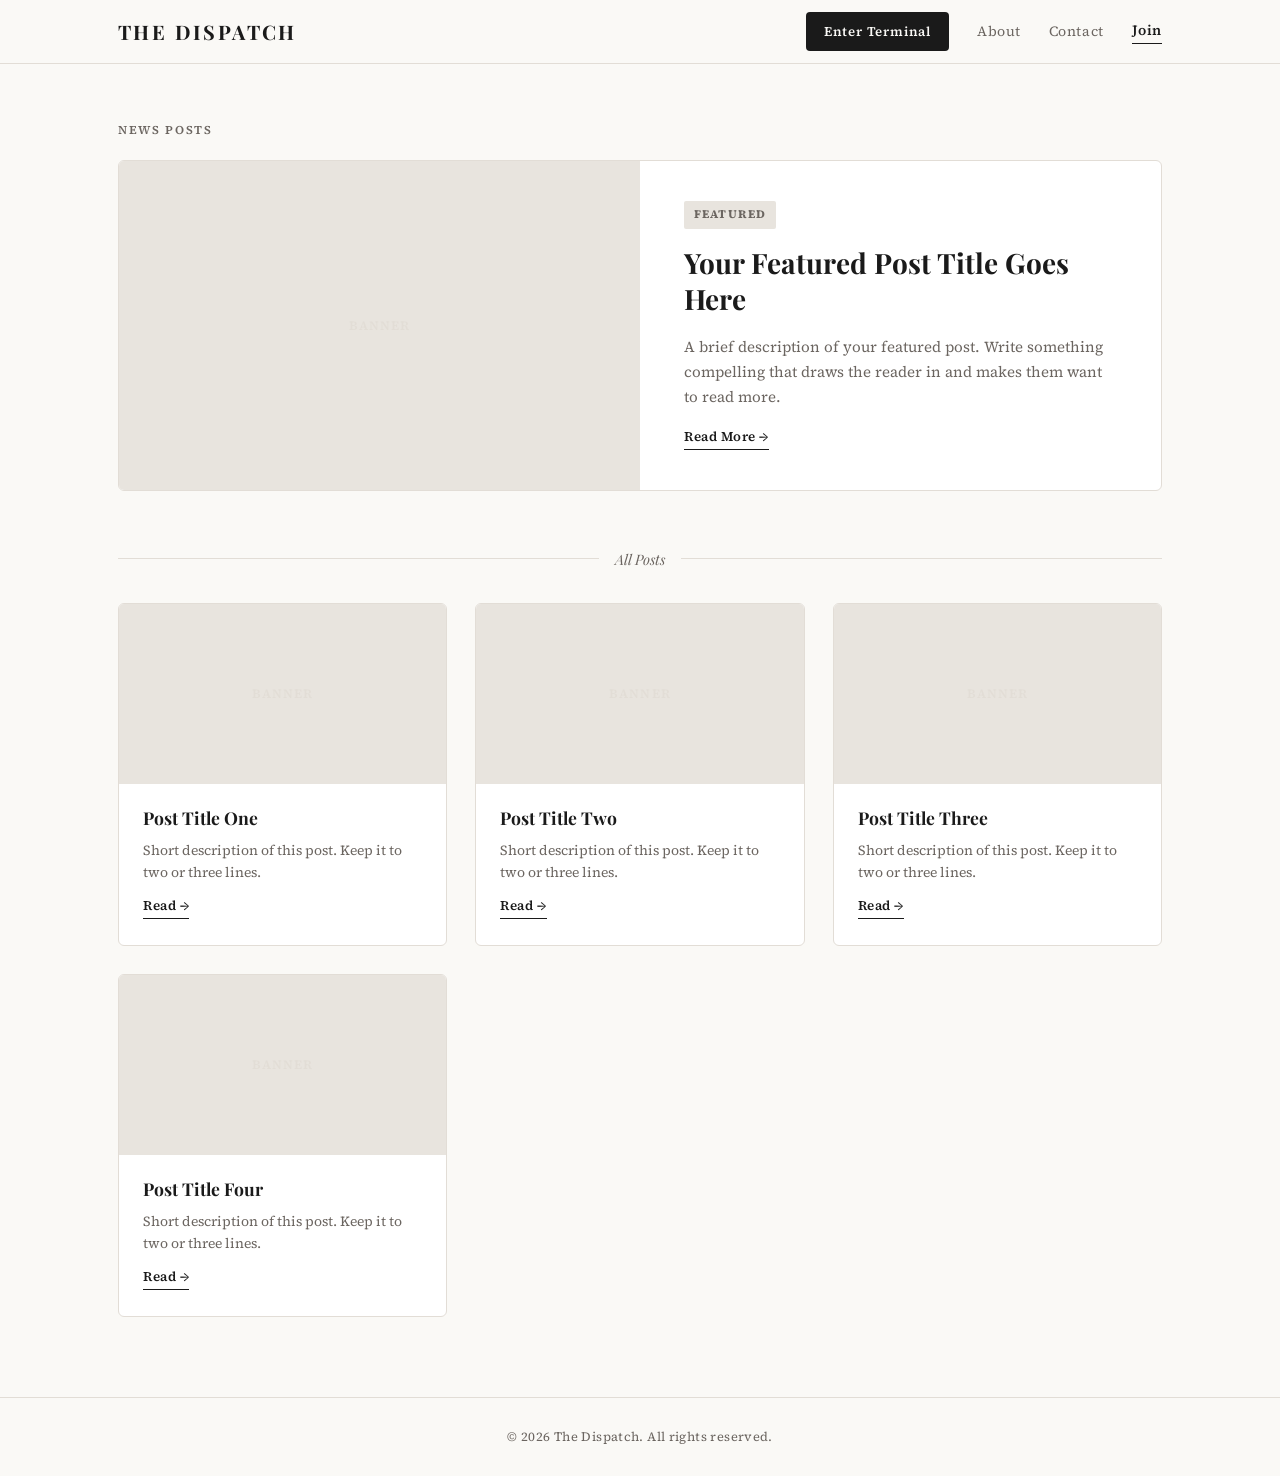
==== index.html @ 4632206f "first commit" ====
<!DOCTYPE html>
<html lang="en">
<head>
  <meta charset="UTF-8" />
  <meta name="viewport" content="width=device-width, initial-scale=1.0"/>
  <title>The Dispatch</title>
  <link rel="preconnect" href="https://fonts.googleapis.com">
  <link href="https://fonts.googleapis.com/css2?family=Playfair+Display:wght@400;600;700&family=Source+Serif+4:ital,wght@0,300;0,400;0,600;1,300&display=swap" rel="stylesheet">
  <link rel="stylesheet" href="style.css"/>
</head>
<body>

  <!-- NAV -->
  <header class="site-header">
    <div class="header-inner">
      <a href="index.html" class="site-title">THE DISPATCH</a>
      <nav class="site-nav">
        <a href="terminal.html" class="nav-btn">Enter Terminal</a>
        <a href="about.html" class="nav-link">About</a>
        <a href="contact.html" class="nav-link">Contact</a>
        <a href="join.html" class="nav-link join-link">Join</a>
      </nav>
      <button class="hamburger" id="hamburger" aria-label="Menu">&#9776;</button>
    </div>
    <div class="mobile-nav" id="mobileNav">
      <a href="terminal.html" class="nav-btn">Enter Terminal</a>
      <a href="about.html">About</a>
      <a href="contact.html">Contact</a>
      <a href="join.html">Join</a>
    </div>
  </header>

  <main>
    <!-- FEATURED POST -->
    <section class="featured-section fade-in">
      <div class="section-label">News Posts</div>
      <article class="featured-card">
        <div class="featured-banner">
          <!-- Replace with your image: <img src="your-image.jpg" alt="Banner"> -->
          <div class="banner-placeholder">Banner</div>
        </div>
        <div class="featured-body">
          <span class="post-tag">Featured</span>
          <h2 class="post-title">Your Featured Post Title Goes Here</h2>
          <p class="post-excerpt">A brief description of your featured post. Write something compelling that draws the reader in and makes them want to read more.</p>
          <a href="#" class="read-more">Read More &rarr;</a>
        </div>
      </article>
    </section>

    <!-- DIVIDER -->
    <div class="section-divider fade-in">
      <span>All Posts</span>
    </div>

    <!-- ALL POSTS GRID -->
    <section class="posts-section fade-in">
      <div class="posts-grid">

        <!-- POST CARD — duplicate this block to add more posts -->
        <article class="post-card">
          <div class="card-banner">
            <!-- <img src="your-image.jpg" alt=""> -->
            <div class="banner-placeholder">Banner</div>
          </div>
          <div class="card-body">
            <h3 class="card-title">Post Title One</h3>
            <p class="card-excerpt">Short description of this post. Keep it to two or three lines.</p>
            <a href="#" class="read-more">Read &rarr;</a>
          </div>
        </article>

        <article class="post-card">
          <div class="card-banner">
            <div class="banner-placeholder">Banner</div>
          </div>
          <div class="card-body">
            <h3 class="card-title">Post Title Two</h3>
            <p class="card-excerpt">Short description of this post. Keep it to two or three lines.</p>
            <a href="#" class="read-more">Read &rarr;</a>
          </div>
        </article>

        <article class="post-card">
          <div class="card-banner">
            <div class="banner-placeholder">Banner</div>
          </div>
          <div class="card-body">
            <h3 class="card-title">Post Title Three</h3>
            <p class="card-excerpt">Short description of this post. Keep it to two or three lines.</p>
            <a href="#" class="read-more">Read &rarr;</a>
          </div>
        </article>

        <article class="post-card">
          <div class="card-banner">
            <div class="banner-placeholder">Banner</div>
          </div>
          <div class="card-body">
            <h3 class="card-title">Post Title Four</h3>
            <p class="card-excerpt">Short description of this post. Keep it to two or three lines.</p>
            <a href="#" class="read-more">Read &rarr;</a>
          </div>
        </article>

        <!-- ADD MORE CARDS BELOW AS NEEDED -->

      </div>
    </section>
  </main>

  <footer class="site-footer">
    <p>&copy; 2026 The Dispatch. All rights reserved.</p>
  </footer>

</body>

<script>
  // main.js — The Dispatch

// Fade-in on scroll
const fadeEls = document.querySelectorAll('.fade-in');
const observer = new IntersectionObserver(
  (entries) => {
    entries.forEach((e, i) => {
      if (e.isIntersecting) {
        setTimeout(() => e.target.classList.add('visible'), i * 80);
        observer.unobserve(e.target);
      }
    });
  },
  { threshold: 0.12 }
);
fadeEls.forEach(el => observer.observe(el));

// Post cards stagger
const cards = document.querySelectorAll('.post-card');
const cardObs = new IntersectionObserver(
  (entries) => {
    entries.forEach((e, i) => {
      if (e.isIntersecting) {
        setTimeout(() => {
          e.target.style.opacity = '1';
          e.target.style.transform = 'translateY(0)';
        }, i * 90);
        cardObs.unobserve(e.target);
      }
    });
  },
  { threshold: 0.08 }
);
cards.forEach(card => {
  card.style.opacity = '0';
  card.style.transform = 'translateY(18px)';
  card.style.transition = 'opacity 0.5s ease, transform 0.5s ease, box-shadow 0.25s, filter 0.25s';
  cardObs.observe(card);
});

// Hamburger menu toggle
const hamburger = document.getElementById('hamburger');
const mobileNav = document.getElementById('mobileNav');
if (hamburger && mobileNav) {
  hamburger.addEventListener('click', () => mobileNav.classList.toggle('open'));
}

// Smooth header shadow on scroll
const header = document.querySelector('.site-header');
window.addEventListener('scroll', () => {
  if (window.scrollY > 8) {
    header.style.boxShadow = '0 2px 16px rgba(0,0,0,0.07)';
  } else {
    header.style.boxShadow = 'none';
  }
}, { passive: true });

</script>

</html>
---- style.css ----
/* ===========================
   THE DISPATCH — style.css
   =========================== */

:root {
  --bg:        #faf9f6;
  --surface:   #ffffff;
  --border:    #e2ddd6;
  --text:      #1a1a1a;
  --muted:     #6b6560;
  --accent:    #1a1a1a;
  --btn-bg:    #1a1a1a;
  --btn-text:  #faf9f6;
  --tag:       #e8e4de;
  --radius:    4px;
  --max-w:     1100px;
  --header-h:  64px;
}

*, *::before, *::after { box-sizing: border-box; margin: 0; padding: 0; }

html { scroll-behavior: smooth; }

body {
  background: var(--bg);
  color: var(--text);
  font-family: 'Source Serif 4', Georgia, serif;
  font-size: 17px;
  line-height: 1.7;
  -webkit-font-smoothing: antialiased;
}

a { color: inherit; text-decoration: none; }

/* ---- HEADER ---- */
.site-header {
  position: sticky;
  top: 0;
  z-index: 100;
  background: rgba(250, 249, 246, 0.92);
  backdrop-filter: blur(10px);
  border-bottom: 1px solid var(--border);
  height: var(--header-h);
}

.header-inner {
  max-width: var(--max-w);
  margin: 0 auto;
  padding: 0 28px;
  height: 100%;
  display: flex;
  align-items: center;
  gap: 32px;
}

.site-title {
  font-family: 'Playfair Display', Georgia, serif;
  font-size: 1.25rem;
  font-weight: 700;
  letter-spacing: 0.12em;
  color: var(--text);
  flex-shrink: 0;
}

.site-nav {
  margin-left: auto;
  display: flex;
  align-items: center;
  gap: 28px;
}

.nav-link {
  font-size: 0.88rem;
  font-weight: 400;
  letter-spacing: 0.04em;
  color: var(--muted);
  transition: color 0.2s;
}
.nav-link:hover { color: var(--text); }

.join-link {
  font-weight: 600;
  color: var(--text);
  border-bottom: 1.5px solid var(--text);
  padding-bottom: 1px;
}

.nav-btn {
  font-size: 0.82rem;
  font-weight: 600;
  letter-spacing: 0.06em;
  background: var(--btn-bg);
  color: var(--btn-text);
  padding: 8px 18px;
  border-radius: var(--radius);
  transition: opacity 0.2s, transform 0.15s;
}
.nav-btn:hover { opacity: 0.85; transform: translateY(-1px); }

/* hamburger — mobile */
.hamburger {
  display: none;
  background: none;
  border: none;
  font-size: 1.4rem;
  cursor: pointer;
  margin-left: auto;
  color: var(--text);
}

.mobile-nav {
  display: none;
  flex-direction: column;
  gap: 16px;
  padding: 20px 28px;
  border-bottom: 1px solid var(--border);
  background: var(--bg);
}
.mobile-nav a { font-size: 0.95rem; color: var(--text); }
.mobile-nav.open { display: flex; }

/* ---- FADE-IN ANIMATION ---- */
.fade-in {
  opacity: 0;
  transform: translateY(22px);
  transition: opacity 0.6s ease, transform 0.6s ease;
}
.fade-in.visible {
  opacity: 1;
  transform: translateY(0);
}

/* ---- FEATURED SECTION ---- */
.featured-section {
  max-width: var(--max-w);
  margin: 56px auto 0;
  padding: 0 28px;
}

.section-label {
  font-size: 0.75rem;
  font-weight: 600;
  letter-spacing: 0.14em;
  text-transform: uppercase;
  color: var(--muted);
  margin-bottom: 20px;
}

.featured-card {
  display: grid;
  grid-template-columns: 1fr 1fr;
  gap: 0;
  border: 1px solid var(--border);
  border-radius: 6px;
  overflow: hidden;
  background: var(--surface);
  transition: box-shadow 0.25s;
}
.featured-card:hover { box-shadow: 0 8px 32px rgba(0,0,0,0.08); }

.featured-banner {
  background: var(--tag);
  min-height: 320px;
  display: flex;
  align-items: center;
  justify-content: center;
  overflow: hidden;
}
.featured-banner img { width: 100%; height: 100%; object-fit: cover; }

.featured-body {
  padding: 40px 44px;
  display: flex;
  flex-direction: column;
  justify-content: center;
  gap: 16px;
}

.post-tag {
  font-size: 0.72rem;
  font-weight: 700;
  letter-spacing: 0.1em;
  text-transform: uppercase;
  background: var(--tag);
  padding: 4px 10px;
  border-radius: 2px;
  width: fit-content;
  color: var(--muted);
}

.post-title {
  font-family: 'Playfair Display', Georgia, serif;
  font-size: 1.75rem;
  font-weight: 700;
  line-height: 1.3;
  color: var(--text);
}

.post-excerpt {
  font-size: 0.95rem;
  color: var(--muted);
  line-height: 1.65;
}

.read-more {
  font-size: 0.83rem;
  font-weight: 600;
  letter-spacing: 0.04em;
  color: var(--text);
  display: inline-flex;
  align-items: center;
  gap: 4px;
  border-bottom: 1.5px solid var(--text);
  padding-bottom: 1px;
  width: fit-content;
  transition: gap 0.2s;
}
.read-more:hover { gap: 8px; }

/* ---- DIVIDER ---- */
.section-divider {
  max-width: var(--max-w);
  margin: 56px auto 32px;
  padding: 0 28px;
  display: flex;
  align-items: center;
  gap: 16px;
}
.section-divider::before,
.section-divider::after {
  content: '';
  flex: 1;
  height: 1px;
  background: var(--border);
}
.section-divider span {
  font-family: 'Playfair Display', serif;
  font-size: 0.9rem;
  font-style: italic;
  color: var(--muted);
  white-space: nowrap;
}

/* ---- POSTS GRID ---- */
.posts-section {
  max-width: var(--max-w);
  margin: 0 auto 80px;
  padding: 0 28px;
}

.posts-grid {
  display: grid;
  grid-template-columns: repeat(auto-fill, minmax(260px, 1fr));
  gap: 28px;
}

.post-card {
  background: var(--surface);
  border: 1px solid var(--border);
  border-radius: 6px;
  overflow: hidden;
  transition: box-shadow 0.25s, transform 0.25s;
}
.post-card:hover {
  box-shadow: 0 6px 24px rgba(0,0,0,0.07);
  transform: translateY(-3px);
}

.card-banner {
  background: var(--tag);
  height: 180px;
  display: flex;
  align-items: center;
  justify-content: center;
  overflow: hidden;
}
.card-banner img { width: 100%; height: 100%; object-fit: cover; }

.banner-placeholder {
  font-size: 0.8rem;
  font-weight: 600;
  letter-spacing: 0.08em;
  text-transform: uppercase;
  color: var(--border);
  user-select: none;
}

.card-body {
  padding: 22px 24px 26px;
  display: flex;
  flex-direction: column;
  gap: 10px;
}

.card-title {
  font-family: 'Playfair Display', Georgia, serif;
  font-size: 1.1rem;
  font-weight: 700;
  line-height: 1.35;
  color: var(--text);
}

.card-excerpt {
  font-size: 0.87rem;
  color: var(--muted);
  line-height: 1.6;
}

/* ---- FOOTER ---- */
.site-footer {
  border-top: 1px solid var(--border);
  padding: 28px;
  text-align: center;
  font-size: 0.8rem;
  color: var(--muted);
  letter-spacing: 0.03em;
}

/* ---- INNER PAGES ---- */
.page-wrap {
  max-width: 720px;
  margin: 72px auto 100px;
  padding: 0 28px;
}

.page-wrap h1 {
  font-family: 'Playfair Display', Georgia, serif;
  font-size: 2.4rem;
  font-weight: 700;
  margin-bottom: 24px;
}

.page-wrap p {
  font-size: 1rem;
  color: var(--muted);
  line-height: 1.8;
  margin-bottom: 18px;
}

/* Terminal page */
.terminal-wrap {
  max-width: 820px;
  margin: 72px auto 100px;
  padding: 0 28px;
}

.terminal-box {
  background: #111;
  color: #d4d4d4;
  border-radius: 8px;
  overflow: hidden;
  font-family: 'Courier New', monospace;
  font-size: 0.9rem;
  box-shadow: 0 12px 48px rgba(0,0,0,0.18);
}

.terminal-topbar {
  background: #2a2a2a;
  padding: 12px 18px;
  display: flex;
  align-items: center;
  gap: 8px;
}

.t-dot {
  width: 12px;
  height: 12px;
  border-radius: 50%;
}
.t-dot.red   { background: #ff5f57; }
.t-dot.yellow{ background: #febc2e; }
.t-dot.green { background: #28c840; }

.terminal-title {
  margin-left: 10px;
  font-size: 0.78rem;
  color: #888;
}

.terminal-body {
  padding: 28px 24px;
  min-height: 340px;
}

.terminal-line { margin-bottom: 6px; }
.prompt { color: #6db6ff; }
.cmd    { color: #fff; }
.output { color: #9e9e9e; }
.cursor { display: inline-block; width: 8px; height: 1em; background: #d4d4d4; vertical-align: text-bottom; animation: blink 1s step-end infinite; }

@keyframes blink { 50% { opacity: 0; } }

/* Join / Contact form */
.form-group { margin-bottom: 22px; }
.form-group label { display: block; font-size: 0.82rem; font-weight: 600; letter-spacing: 0.05em; text-transform: uppercase; color: var(--muted); margin-bottom: 8px; }
.form-group input,
.form-group textarea {
  width: 100%;
  border: 1px solid var(--border);
  background: var(--surface);
  padding: 12px 16px;
  font-family: 'Source Serif 4', serif;
  font-size: 0.95rem;
  color: var(--text);
  border-radius: var(--radius);
  transition: border-color 0.2s;
  outline: none;
}
.form-group input:focus,
.form-group textarea:focus { border-color: var(--text); }
.form-group textarea { min-height: 130px; resize: vertical; }

.submit-btn {
  background: var(--btn-bg);
  color: var(--btn-text);
  border: none;
  padding: 13px 32px;
  font-family: 'Source Serif 4', serif;
  font-size: 0.88rem;
  font-weight: 600;
  letter-spacing: 0.06em;
  border-radius: var(--radius);
  cursor: pointer;
  transition: opacity 0.2s, transform 0.15s;
}
.submit-btn:hover { opacity: 0.82; transform: translateY(-1px); }

/* ---- RESPONSIVE ---- */
@media (max-width: 700px) {
  .featured-card { grid-template-columns: 1fr; }
  .featured-banner { min-height: 200px; }
  .featured-body { padding: 28px 24px; }
  .post-title { font-size: 1.4rem; }
  .site-nav { display: none; }
  .hamburger { display: block; }
}
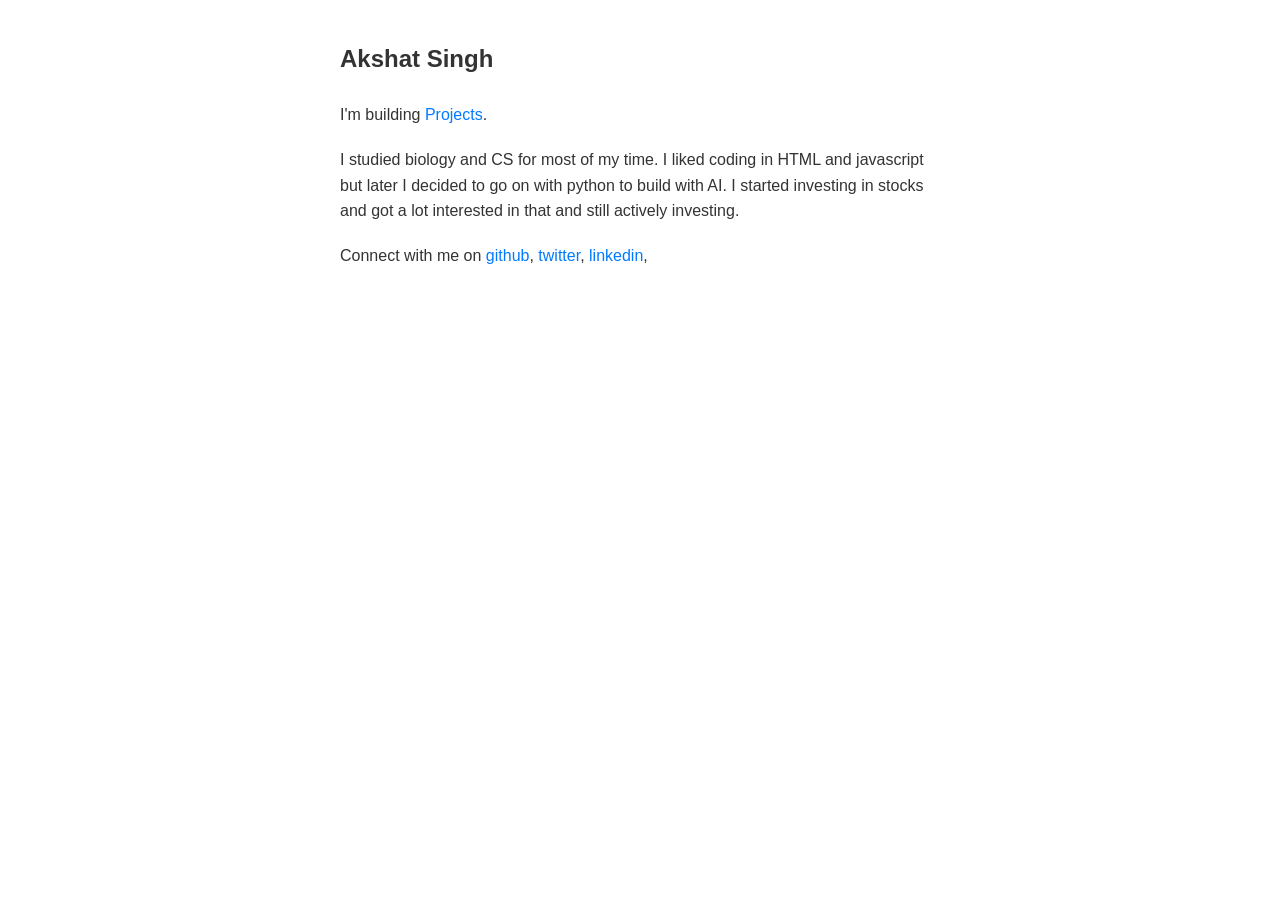
==== commit fc1baf02: "Rename main.html to index.html" ====
--- a/index.html
+++ b/index.html
@@ -1,178 +1,30 @@
 <!DOCTYPE html>
 <html lang="en">
 <head>
-  <meta charset="UTF-8" />
-  <meta name="viewport" content="width=device-width, initial-scale=1.0"/>
-  <title>The Dispatch</title>
-  <link rel="preconnect" href="https://fonts.googleapis.com">
-  <link href="https://fonts.googleapis.com/css2?family=Playfair+Display:wght@400;600;700&family=Source+Serif+4:ital,wght@0,300;0,400;0,600;1,300&display=swap" rel="stylesheet">
-  <link rel="stylesheet" href="style.css"/>
+    <meta charset="UTF-8">
+    <meta name="viewport" content="width=device-width, initial-scale=1.0">
+    <title>Akshat</title>
+    <link rel="stylesheet" href="style.css">
 </head>
 <body>
-
-  <!-- NAV -->
-  <header class="site-header">
-    <div class="header-inner">
-      <a href="index.html" class="site-title">THE DISPATCH</a>
-      <nav class="site-nav">
-        <a href="terminal.html" class="nav-btn">Enter Terminal</a>
-        <a href="about.html" class="nav-link">About</a>
-        <a href="contact.html" class="nav-link">Contact</a>
-        <a href="join.html" class="nav-link join-link">Join</a>
-      </nav>
-      <button class="hamburger" id="hamburger" aria-label="Menu">&#9776;</button>
+    <div class="container">
+        <h1>Akshat Singh</h1>
+        
+        <p>
+            I'm building <a href="">Projects</a>.
+        </p>
+        
+        <p>
+             I studied biology and CS for most of my time. I liked coding in HTML and javascript
+             but later I decided to go on with python to build with AI. 
+             I started investing in stocks and got a lot interested in that and still actively investing.
+        </p>
+        
+        <p>
+            Connect with me on <a href="https://github.com/nitfactor">github</a>, 
+            <a href="https://twitter.com/axhsat">twitter</a>, 
+            <a href="https://linkedin.com/in/akshat7361">linkedin</a>, 
+        </p>
     </div>
-    <div class="mobile-nav" id="mobileNav">
-      <a href="terminal.html" class="nav-btn">Enter Terminal</a>
-      <a href="about.html">About</a>
-      <a href="contact.html">Contact</a>
-      <a href="join.html">Join</a>
-    </div>
-  </header>
-
-  <main>
-    <!-- FEATURED POST -->
-    <section class="featured-section fade-in">
-      <div class="section-label">News Posts</div>
-      <article class="featured-card">
-        <div class="featured-banner">
-          <!-- Replace with your image: <img src="your-image.jpg" alt="Banner"> -->
-          <div class="banner-placeholder">Banner</div>
-        </div>
-        <div class="featured-body">
-          <span class="post-tag">Featured</span>
-          <h2 class="post-title">Your Featured Post Title Goes Here</h2>
-          <p class="post-excerpt">A brief description of your featured post. Write something compelling that draws the reader in and makes them want to read more.</p>
-          <a href="#" class="read-more">Read More &rarr;</a>
-        </div>
-      </article>
-    </section>
-
-    <!-- DIVIDER -->
-    <div class="section-divider fade-in">
-      <span>All Posts</span>
-    </div>
-
-    <!-- ALL POSTS GRID -->
-    <section class="posts-section fade-in">
-      <div class="posts-grid">
-
-        <!-- POST CARD — duplicate this block to add more posts -->
-        <article class="post-card">
-          <div class="card-banner">
-            <!-- <img src="your-image.jpg" alt=""> -->
-            <div class="banner-placeholder">Banner</div>
-          </div>
-          <div class="card-body">
-            <h3 class="card-title">Post Title One</h3>
-            <p class="card-excerpt">Short description of this post. Keep it to two or three lines.</p>
-            <a href="#" class="read-more">Read &rarr;</a>
-          </div>
-        </article>
-
-        <article class="post-card">
-          <div class="card-banner">
-            <div class="banner-placeholder">Banner</div>
-          </div>
-          <div class="card-body">
-            <h3 class="card-title">Post Title Two</h3>
-            <p class="card-excerpt">Short description of this post. Keep it to two or three lines.</p>
-            <a href="#" class="read-more">Read &rarr;</a>
-          </div>
-        </article>
-
-        <article class="post-card">
-          <div class="card-banner">
-            <div class="banner-placeholder">Banner</div>
-          </div>
-          <div class="card-body">
-            <h3 class="card-title">Post Title Three</h3>
-            <p class="card-excerpt">Short description of this post. Keep it to two or three lines.</p>
-            <a href="#" class="read-more">Read &rarr;</a>
-          </div>
-        </article>
-
-        <article class="post-card">
-          <div class="card-banner">
-            <div class="banner-placeholder">Banner</div>
-          </div>
-          <div class="card-body">
-            <h3 class="card-title">Post Title Four</h3>
-            <p class="card-excerpt">Short description of this post. Keep it to two or three lines.</p>
-            <a href="#" class="read-more">Read &rarr;</a>
-          </div>
-        </article>
-
-        <!-- ADD MORE CARDS BELOW AS NEEDED -->
-
-      </div>
-    </section>
-  </main>
-
-  <footer class="site-footer">
-    <p>&copy; 2026 The Dispatch. All rights reserved.</p>
-  </footer>
-
 </body>
-
-<script>
-  // main.js — The Dispatch
-
-// Fade-in on scroll
-const fadeEls = document.querySelectorAll('.fade-in');
-const observer = new IntersectionObserver(
-  (entries) => {
-    entries.forEach((e, i) => {
-      if (e.isIntersecting) {
-        setTimeout(() => e.target.classList.add('visible'), i * 80);
-        observer.unobserve(e.target);
-      }
-    });
-  },
-  { threshold: 0.12 }
-);
-fadeEls.forEach(el => observer.observe(el));
-
-// Post cards stagger
-const cards = document.querySelectorAll('.post-card');
-const cardObs = new IntersectionObserver(
-  (entries) => {
-    entries.forEach((e, i) => {
-      if (e.isIntersecting) {
-        setTimeout(() => {
-          e.target.style.opacity = '1';
-          e.target.style.transform = 'translateY(0)';
-        }, i * 90);
-        cardObs.unobserve(e.target);
-      }
-    });
-  },
-  { threshold: 0.08 }
-);
-cards.forEach(card => {
-  card.style.opacity = '0';
-  card.style.transform = 'translateY(18px)';
-  card.style.transition = 'opacity 0.5s ease, transform 0.5s ease, box-shadow 0.25s, filter 0.25s';
-  cardObs.observe(card);
-});
-
-// Hamburger menu toggle
-const hamburger = document.getElementById('hamburger');
-const mobileNav = document.getElementById('mobileNav');
-if (hamburger && mobileNav) {
-  hamburger.addEventListener('click', () => mobileNav.classList.toggle('open'));
-}
-
-// Smooth header shadow on scroll
-const header = document.querySelector('.site-header');
-window.addEventListener('scroll', () => {
-  if (window.scrollY > 8) {
-    header.style.boxShadow = '0 2px 16px rgba(0,0,0,0.07)';
-  } else {
-    header.style.boxShadow = 'none';
-  }
-}, { passive: true });
-
-</script>
-
 </html>
--- a/style.css
+++ b/style.css
@@ -1,436 +1,27 @@
-/* ===========================
-   THE DISPATCH — style.css
-   =========================== */
-
-:root {
-  --bg:        #faf9f6;
-  --surface:   #ffffff;
-  --border:    #e2ddd6;
-  --text:      #1a1a1a;
-  --muted:     #6b6560;
-  --accent:    #1a1a1a;
-  --btn-bg:    #1a1a1a;
-  --btn-text:  #faf9f6;
-  --tag:       #e8e4de;
-  --radius:    4px;
-  --max-w:     1100px;
-  --header-h:  64px;
+body {
+    font-family: -apple-system, BlinkMacSystemFont, "Segoe UI", Helvetica, Arial, sans-serif;
+    line-height: 1.6;
+    color: #333;
+    max-width: 600px;
+    margin: 40px auto;
+    padding: 0 20px;
 }
 
-*, *::before, *::after { box-sizing: border-box; margin: 0; padding: 0; }
-
-html { scroll-behavior: smooth; }
-
-body {
-  background: var(--bg);
-  color: var(--text);
-  font-family: 'Source Serif 4', Georgia, serif;
-  font-size: 17px;
-  line-height: 1.7;
-  -webkit-font-smoothing: antialiased;
+h1 {
+    font-size: 1.5rem;
+    font-weight: 600;
+    margin-bottom: 1.5rem;
 }
 
-a { color: inherit; text-decoration: none; }
-
-/* ---- HEADER ---- */
-.site-header {
-  position: sticky;
-  top: 0;
-  z-index: 100;
-  background: rgba(250, 249, 246, 0.92);
-  backdrop-filter: blur(10px);
-  border-bottom: 1px solid var(--border);
-  height: var(--header-h);
+p {
+    margin-bottom: 1.2rem;
 }
 
-.header-inner {
-  max-width: var(--max-w);
-  margin: 0 auto;
-  padding: 0 28px;
-  height: 100%;
-  display: flex;
-  align-items: center;
-  gap: 32px;
+a {
+    color: #007bff;
+    text-decoration: none;
 }
 
-.site-title {
-  font-family: 'Playfair Display', Georgia, serif;
-  font-size: 1.25rem;
-  font-weight: 700;
-  letter-spacing: 0.12em;
-  color: var(--text);
-  flex-shrink: 0;
-}
-
-.site-nav {
-  margin-left: auto;
-  display: flex;
-  align-items: center;
-  gap: 28px;
-}
-
-.nav-link {
-  font-size: 0.88rem;
-  font-weight: 400;
-  letter-spacing: 0.04em;
-  color: var(--muted);
-  transition: color 0.2s;
-}
-.nav-link:hover { color: var(--text); }
-
-.join-link {
-  font-weight: 600;
-  color: var(--text);
-  border-bottom: 1.5px solid var(--text);
-  padding-bottom: 1px;
-}
-
-.nav-btn {
-  font-size: 0.82rem;
-  font-weight: 600;
-  letter-spacing: 0.06em;
-  background: var(--btn-bg);
-  color: var(--btn-text);
-  padding: 8px 18px;
-  border-radius: var(--radius);
-  transition: opacity 0.2s, transform 0.15s;
-}
-.nav-btn:hover { opacity: 0.85; transform: translateY(-1px); }
-
-/* hamburger — mobile */
-.hamburger {
-  display: none;
-  background: none;
-  border: none;
-  font-size: 1.4rem;
-  cursor: pointer;
-  margin-left: auto;
-  color: var(--text);
-}
-
-.mobile-nav {
-  display: none;
-  flex-direction: column;
-  gap: 16px;
-  padding: 20px 28px;
-  border-bottom: 1px solid var(--border);
-  background: var(--bg);
-}
-.mobile-nav a { font-size: 0.95rem; color: var(--text); }
-.mobile-nav.open { display: flex; }
-
-/* ---- FADE-IN ANIMATION ---- */
-.fade-in {
-  opacity: 0;
-  transform: translateY(22px);
-  transition: opacity 0.6s ease, transform 0.6s ease;
-}
-.fade-in.visible {
-  opacity: 1;
-  transform: translateY(0);
-}
-
-/* ---- FEATURED SECTION ---- */
-.featured-section {
-  max-width: var(--max-w);
-  margin: 56px auto 0;
-  padding: 0 28px;
-}
-
-.section-label {
-  font-size: 0.75rem;
-  font-weight: 600;
-  letter-spacing: 0.14em;
-  text-transform: uppercase;
-  color: var(--muted);
-  margin-bottom: 20px;
-}
-
-.featured-card {
-  display: grid;
-  grid-template-columns: 1fr 1fr;
-  gap: 0;
-  border: 1px solid var(--border);
-  border-radius: 6px;
-  overflow: hidden;
-  background: var(--surface);
-  transition: box-shadow 0.25s;
-}
-.featured-card:hover { box-shadow: 0 8px 32px rgba(0,0,0,0.08); }
-
-.featured-banner {
-  background: var(--tag);
-  min-height: 320px;
-  display: flex;
-  align-items: center;
-  justify-content: center;
-  overflow: hidden;
-}
-.featured-banner img { width: 100%; height: 100%; object-fit: cover; }
-
-.featured-body {
-  padding: 40px 44px;
-  display: flex;
-  flex-direction: column;
-  justify-content: center;
-  gap: 16px;
-}
-
-.post-tag {
-  font-size: 0.72rem;
-  font-weight: 700;
-  letter-spacing: 0.1em;
-  text-transform: uppercase;
-  background: var(--tag);
-  padding: 4px 10px;
-  border-radius: 2px;
-  width: fit-content;
-  color: var(--muted);
-}
-
-.post-title {
-  font-family: 'Playfair Display', Georgia, serif;
-  font-size: 1.75rem;
-  font-weight: 700;
-  line-height: 1.3;
-  color: var(--text);
-}
-
-.post-excerpt {
-  font-size: 0.95rem;
-  color: var(--muted);
-  line-height: 1.65;
-}
-
-.read-more {
-  font-size: 0.83rem;
-  font-weight: 600;
-  letter-spacing: 0.04em;
-  color: var(--text);
-  display: inline-flex;
-  align-items: center;
-  gap: 4px;
-  border-bottom: 1.5px solid var(--text);
-  padding-bottom: 1px;
-  width: fit-content;
-  transition: gap 0.2s;
-}
-.read-more:hover { gap: 8px; }
-
-/* ---- DIVIDER ---- */
-.section-divider {
-  max-width: var(--max-w);
-  margin: 56px auto 32px;
-  padding: 0 28px;
-  display: flex;
-  align-items: center;
-  gap: 16px;
-}
-.section-divider::before,
-.section-divider::after {
-  content: '';
-  flex: 1;
-  height: 1px;
-  background: var(--border);
-}
-.section-divider span {
-  font-family: 'Playfair Display', serif;
-  font-size: 0.9rem;
-  font-style: italic;
-  color: var(--muted);
-  white-space: nowrap;
-}
-
-/* ---- POSTS GRID ---- */
-.posts-section {
-  max-width: var(--max-w);
-  margin: 0 auto 80px;
-  padding: 0 28px;
-}
-
-.posts-grid {
-  display: grid;
-  grid-template-columns: repeat(auto-fill, minmax(260px, 1fr));
-  gap: 28px;
-}
-
-.post-card {
-  background: var(--surface);
-  border: 1px solid var(--border);
-  border-radius: 6px;
-  overflow: hidden;
-  transition: box-shadow 0.25s, transform 0.25s;
-}
-.post-card:hover {
-  box-shadow: 0 6px 24px rgba(0,0,0,0.07);
-  transform: translateY(-3px);
-}
-
-.card-banner {
-  background: var(--tag);
-  height: 180px;
-  display: flex;
-  align-items: center;
-  justify-content: center;
-  overflow: hidden;
-}
-.card-banner img { width: 100%; height: 100%; object-fit: cover; }
-
-.banner-placeholder {
-  font-size: 0.8rem;
-  font-weight: 600;
-  letter-spacing: 0.08em;
-  text-transform: uppercase;
-  color: var(--border);
-  user-select: none;
-}
-
-.card-body {
-  padding: 22px 24px 26px;
-  display: flex;
-  flex-direction: column;
-  gap: 10px;
-}
-
-.card-title {
-  font-family: 'Playfair Display', Georgia, serif;
-  font-size: 1.1rem;
-  font-weight: 700;
-  line-height: 1.35;
-  color: var(--text);
-}
-
-.card-excerpt {
-  font-size: 0.87rem;
-  color: var(--muted);
-  line-height: 1.6;
-}
-
-/* ---- FOOTER ---- */
-.site-footer {
-  border-top: 1px solid var(--border);
-  padding: 28px;
-  text-align: center;
-  font-size: 0.8rem;
-  color: var(--muted);
-  letter-spacing: 0.03em;
-}
-
-/* ---- INNER PAGES ---- */
-.page-wrap {
-  max-width: 720px;
-  margin: 72px auto 100px;
-  padding: 0 28px;
-}
-
-.page-wrap h1 {
-  font-family: 'Playfair Display', Georgia, serif;
-  font-size: 2.4rem;
-  font-weight: 700;
-  margin-bottom: 24px;
-}
-
-.page-wrap p {
-  font-size: 1rem;
-  color: var(--muted);
-  line-height: 1.8;
-  margin-bottom: 18px;
-}
-
-/* Terminal page */
-.terminal-wrap {
-  max-width: 820px;
-  margin: 72px auto 100px;
-  padding: 0 28px;
-}
-
-.terminal-box {
-  background: #111;
-  color: #d4d4d4;
-  border-radius: 8px;
-  overflow: hidden;
-  font-family: 'Courier New', monospace;
-  font-size: 0.9rem;
-  box-shadow: 0 12px 48px rgba(0,0,0,0.18);
-}
-
-.terminal-topbar {
-  background: #2a2a2a;
-  padding: 12px 18px;
-  display: flex;
-  align-items: center;
-  gap: 8px;
-}
-
-.t-dot {
-  width: 12px;
-  height: 12px;
-  border-radius: 50%;
-}
-.t-dot.red   { background: #ff5f57; }
-.t-dot.yellow{ background: #febc2e; }
-.t-dot.green { background: #28c840; }
-
-.terminal-title {
-  margin-left: 10px;
-  font-size: 0.78rem;
-  color: #888;
-}
-
-.terminal-body {
-  padding: 28px 24px;
-  min-height: 340px;
-}
-
-.terminal-line { margin-bottom: 6px; }
-.prompt { color: #6db6ff; }
-.cmd    { color: #fff; }
-.output { color: #9e9e9e; }
-.cursor { display: inline-block; width: 8px; height: 1em; background: #d4d4d4; vertical-align: text-bottom; animation: blink 1s step-end infinite; }
-
-@keyframes blink { 50% { opacity: 0; } }
-
-/* Join / Contact form */
-.form-group { margin-bottom: 22px; }
-.form-group label { display: block; font-size: 0.82rem; font-weight: 600; letter-spacing: 0.05em; text-transform: uppercase; color: var(--muted); margin-bottom: 8px; }
-.form-group input,
-.form-group textarea {
-  width: 100%;
-  border: 1px solid var(--border);
-  background: var(--surface);
-  padding: 12px 16px;
-  font-family: 'Source Serif 4', serif;
-  font-size: 0.95rem;
-  color: var(--text);
-  border-radius: var(--radius);
-  transition: border-color 0.2s;
-  outline: none;
-}
-.form-group input:focus,
-.form-group textarea:focus { border-color: var(--text); }
-.form-group textarea { min-height: 130px; resize: vertical; }
-
-.submit-btn {
-  background: var(--btn-bg);
-  color: var(--btn-text);
-  border: none;
-  padding: 13px 32px;
-  font-family: 'Source Serif 4', serif;
-  font-size: 0.88rem;
-  font-weight: 600;
-  letter-spacing: 0.06em;
-  border-radius: var(--radius);
-  cursor: pointer;
-  transition: opacity 0.2s, transform 0.15s;
-}
-.submit-btn:hover { opacity: 0.82; transform: translateY(-1px); }
-
-/* ---- RESPONSIVE ---- */
-@media (max-width: 700px) {
-  .featured-card { grid-template-columns: 1fr; }
-  .featured-banner { min-height: 200px; }
-  .featured-body { padding: 28px 24px; }
-  .post-title { font-size: 1.4rem; }
-  .site-nav { display: none; }
-  .hamburger { display: block; }
-}
+a:hover {
+    text-decoration: underline;
+}
